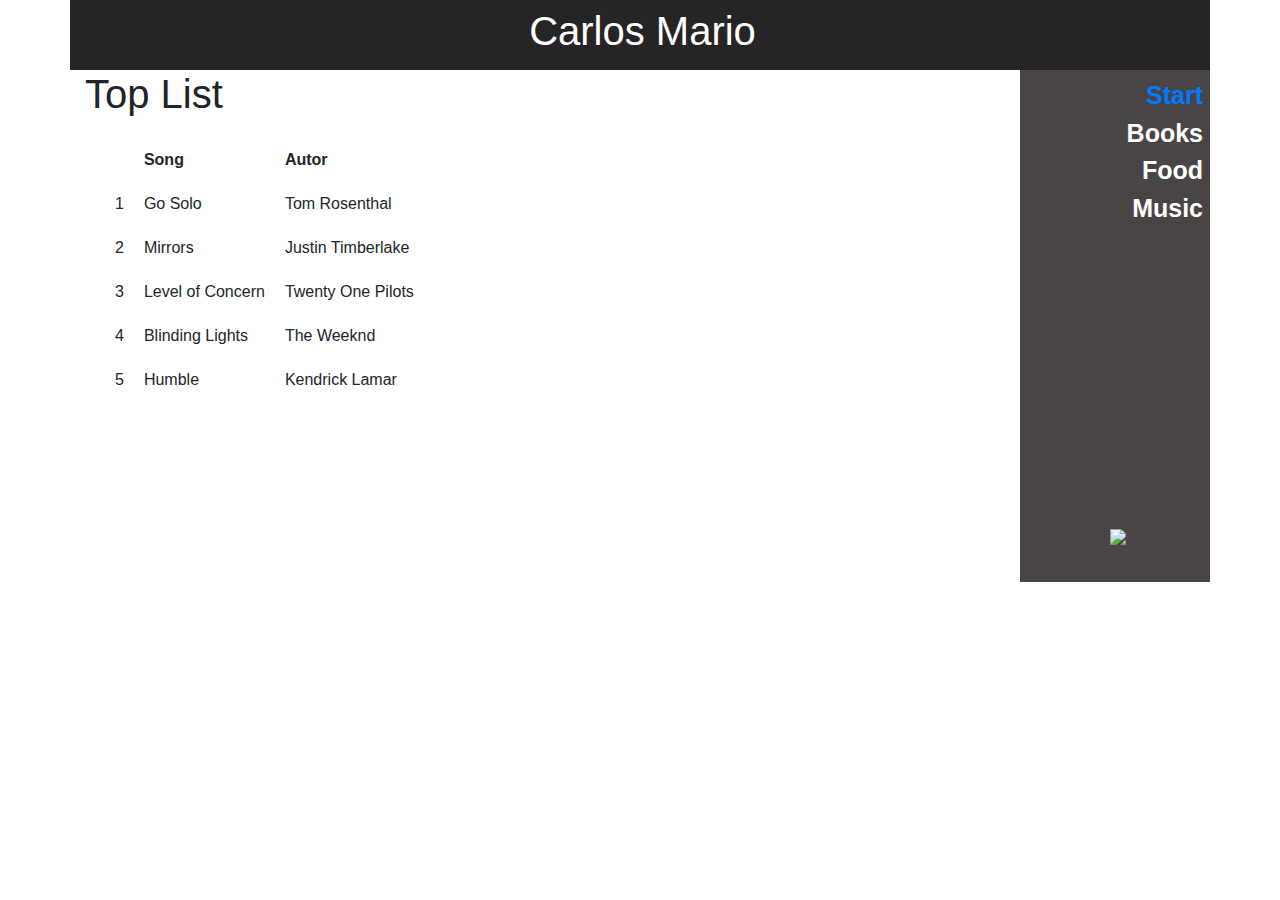
==== music.html @ 3c724421 "First commit" ====
<!DOCTYPE html>
<html>
  <head>
    <title>About Me</title>
    <meta charset="utf-8">
    <meta name="viewport" content="width=device-width, initial-scale=1, shrink-to-fit=no">
    <link rel="stylesheet" href="https://stackpath.bootstrapcdn.com/bootstrap/4.4.1/css/bootstrap.min.css" integrity="sha384-Vkoo8x4CGsO3+Hhxv8T/Q5PaXtkKtu6ug5TOeNV6gBiFeWPGFN9MuhOf23Q9Ifjh" crossorigin="anonymous">
    <link rel="stylesheet" href="style.css">
  </head>
  <body>
    <div class="container" id="header">
        <h1 id="name"></h1>
    </div>

    <div class="container">
      <div class="row">

      <div class="col-lg-10 col-sm-12">
        <h1>Top List</h1>
        <table>
          <tr>
            <th></th>
            <th>Song</th>
            <th>Autor</th>
          </tr>
          <tr>
            <td>1</td>
            <td>Go Solo</td>
            <td>Tom Rosenthal</td>
          </tr>
          <tr>
            <td>2</td>
            <td>Mirrors</td>
            <td>Justin Timberlake</td>
          </tr>
          <tr>
            <td>3</td>
            <td>Level of Concern</td>
            <td>Twenty One Pilots</td>
          </tr>
          <tr>
            <td>4</td>
            <td>Blinding Lights</td>
            <td>The Weeknd</td>
          </tr>
          <tr>
            <td>5</td>
            <td>Humble</td>
            <td>Kendrick Lamar</td>
          </tr>
        </table>
      </div>

      <div class="col-lg-2 col-sm-12" id="menu">
        <a href="index.html"><div>Start </div></a>
        <div>Books </div>
        <div>Food </div>
        <div>Music </div>
        <div align="center" id="foto">
          <img width="70%" src="https://lh3.googleusercontent.com/[base64]s427-no" >
        </div>
      </div>

      </div>
    </div>
  </body>
</html>
---- style.css ----
#header {
  background-color: #262424;
  text-align: center;
  padding: 7px;
  padding-left: 12px;
  color: white;
  font-weight: bold;
}
#first {
  padding: 30px;
}
#menu {
  background-color: #4a4545;
  padding: 7px;
  padding-left: 12px;
  color: white;
  font-weight: bold;
}
@media (min-width: 500px) {
  #name::before {content: "Carlos Mario";}
  #menu {
    text-align: right;
    font-size: 25px;
  }
  #foto {
    margin-top: 290px;
    margin-bottom: 20px;
  }
}
@media (max-width: 499px) {
  #name::before {content: "CM";}
  #maintext {text-align: justify;}
  #menu {
    font-size: 20px;
  }
  #foto {
    margin-top: 30px;
    margin-bottom: 30px;
  }
}
table {
  margin: 20px;
}
th, td { padding: 10px;}

a:link {text-decoration: none }
a:visited {color: white; text-decoration: none }
a:hover { color: white; text-decoration: none }
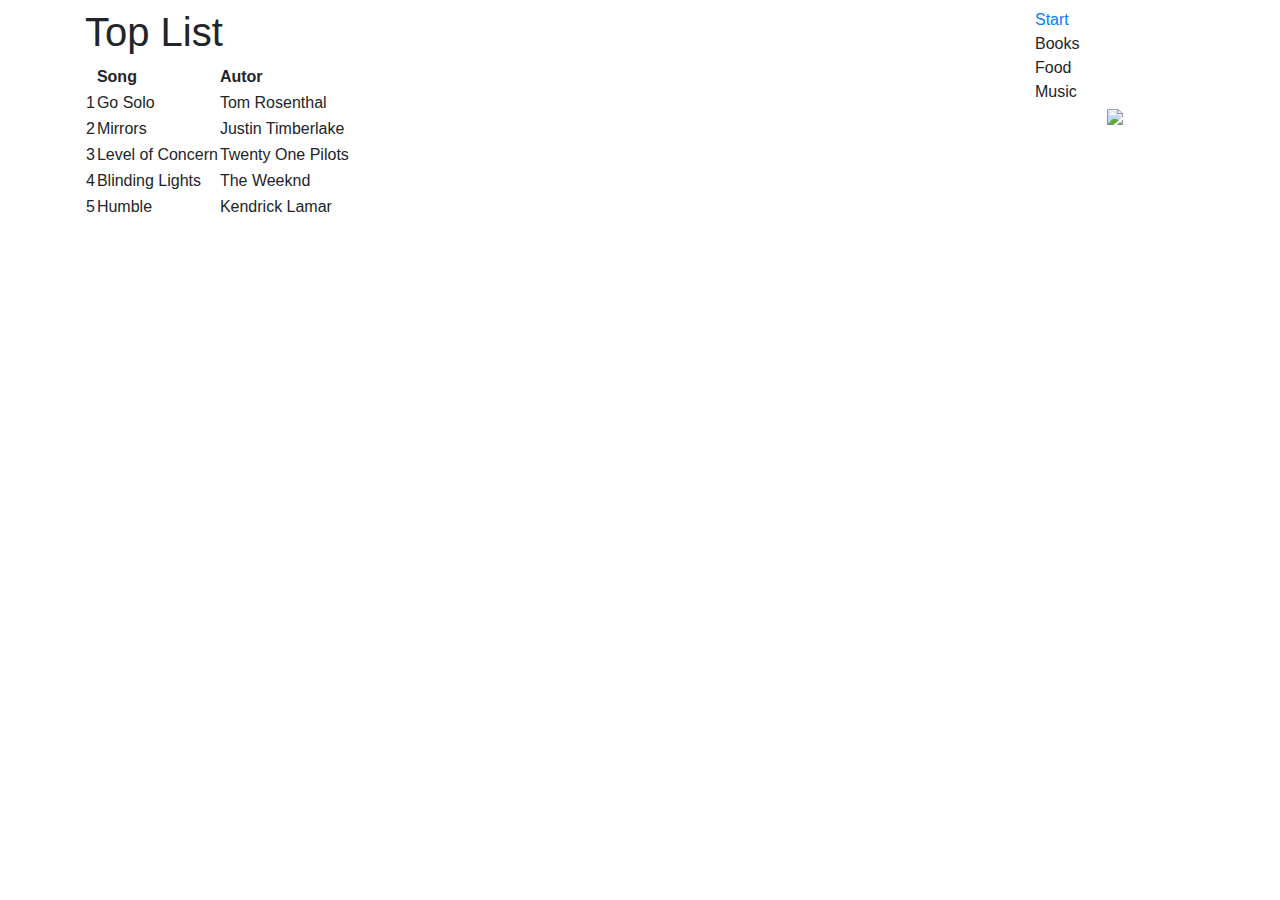
==== commit 28c2f594: "Update music.html" ====
--- a/music.html
+++ b/music.html
@@ -5,7 +5,7 @@
     <meta charset="utf-8">
     <meta name="viewport" content="width=device-width, initial-scale=1, shrink-to-fit=no">
     <link rel="stylesheet" href="https://stackpath.bootstrapcdn.com/bootstrap/4.4.1/css/bootstrap.min.css" integrity="sha384-Vkoo8x4CGsO3+Hhxv8T/Q5PaXtkKtu6ug5TOeNV6gBiFeWPGFN9MuhOf23Q9Ifjh" crossorigin="anonymous">
-    <link rel="stylesheet" href="style.css">
+    <link rel="stylesheet" href="https://github.com/CMarioPereira/Project0/blob/master/style.css">
   </head>
   <body>
     <div class="container" id="header">
@@ -52,7 +52,7 @@
       </div>
 
       <div class="col-lg-2 col-sm-12" id="menu">
-        <a href="index.html"><div>Start </div></a>
+        <a href="https://github.com/CMarioPereira/Project0/blob/master/index.html"><div>Start </div></a>
         <div>Books </div>
         <div>Food </div>
         <div>Music </div>
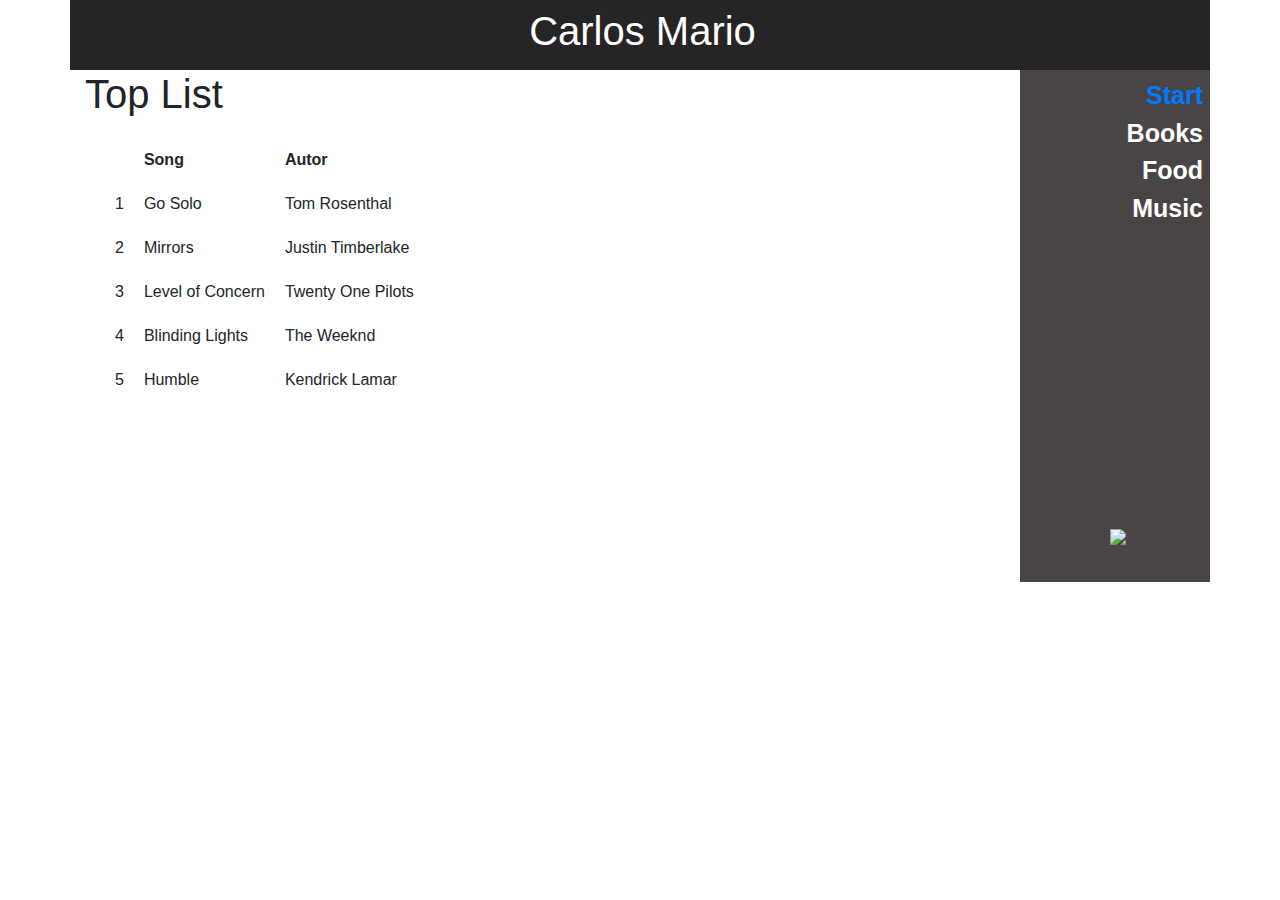
==== commit 46a9904d: "Update music.html" ====
--- a/music.html
+++ b/music.html
@@ -5,7 +5,7 @@
     <meta charset="utf-8">
     <meta name="viewport" content="width=device-width, initial-scale=1, shrink-to-fit=no">
     <link rel="stylesheet" href="https://stackpath.bootstrapcdn.com/bootstrap/4.4.1/css/bootstrap.min.css" integrity="sha384-Vkoo8x4CGsO3+Hhxv8T/Q5PaXtkKtu6ug5TOeNV6gBiFeWPGFN9MuhOf23Q9Ifjh" crossorigin="anonymous">
-    <link rel="stylesheet" href="https://github.com/CMarioPereira/Project0/blob/master/style.css">
+    <link rel="stylesheet" href="https://cmariopereira.github.io/Project0/style.css">
   </head>
   <body>
     <div class="container" id="header">
@@ -52,7 +52,7 @@
       </div>
 
       <div class="col-lg-2 col-sm-12" id="menu">
-        <a href="https://github.com/CMarioPereira/Project0/blob/master/index.html"><div>Start </div></a>
+        <a href="https://cmariopereira.github.io/Project0/"><div>Start </div></a>
         <div>Books </div>
         <div>Food </div>
         <div>Music </div>
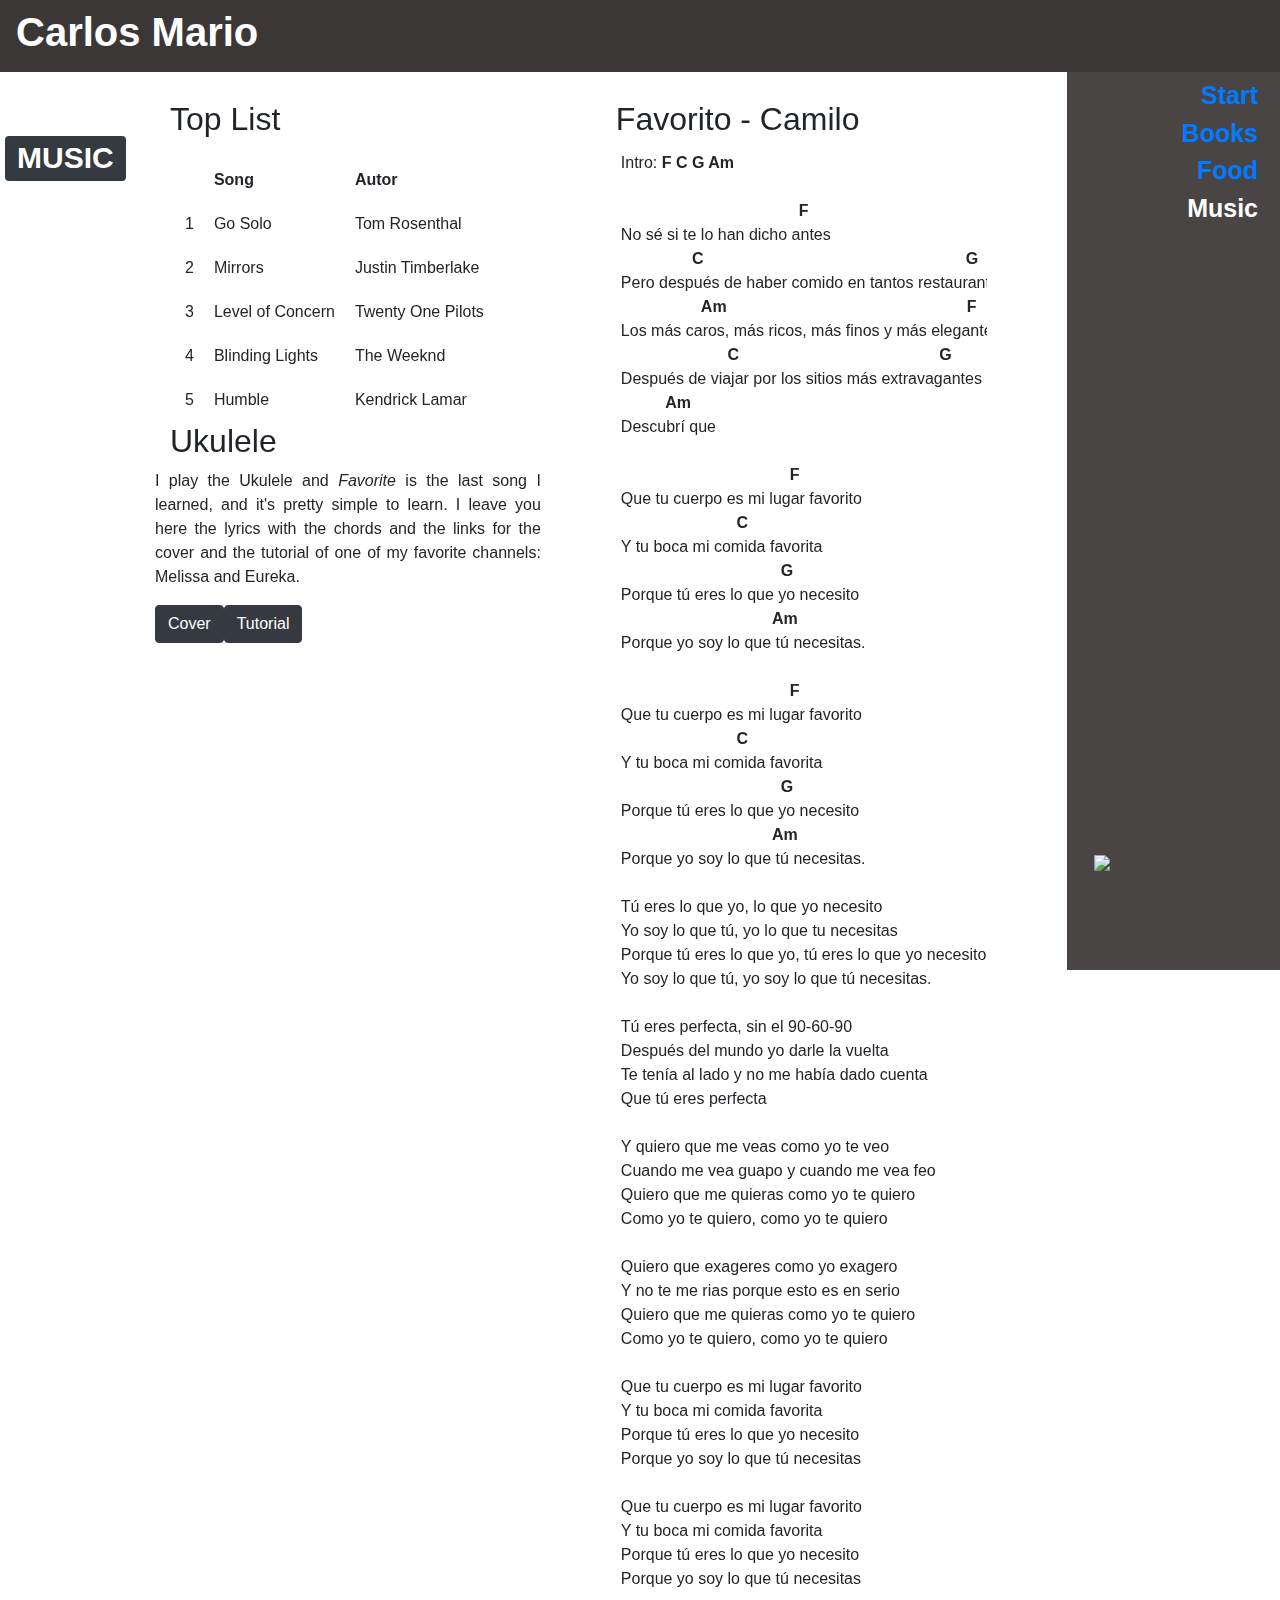
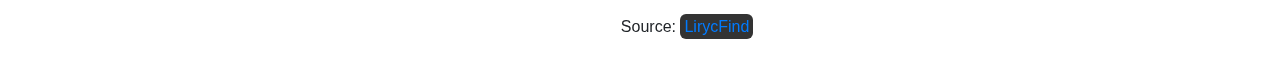
==== commit 8239e5d4: "Update music.html" ====
--- a/music.html
+++ b/music.html
@@ -5,63 +5,160 @@
     <meta charset="utf-8">
     <meta name="viewport" content="width=device-width, initial-scale=1, shrink-to-fit=no">
     <link rel="stylesheet" href="https://stackpath.bootstrapcdn.com/bootstrap/4.4.1/css/bootstrap.min.css" integrity="sha384-Vkoo8x4CGsO3+Hhxv8T/Q5PaXtkKtu6ug5TOeNV6gBiFeWPGFN9MuhOf23Q9Ifjh" crossorigin="anonymous">
-    <link rel="stylesheet" href="https://cmariopereira.github.io/Project0/style.css">
+    <link rel="stylesheet" href="style.css">
+    <style>
+      @media (min-width: 500px) {
+        body {padding-right: 100px;}
+      }
+    </style>
   </head>
+
   <body>
-    <div class="container" id="header">
-        <h1 id="name"></h1>
+
+    <nav class="navbar fixed-top navbar-dark">
+      <h1 id="name"></h1>
+    </nav>
+
+
+    <div class="row">
+      <h1 class="section"><span class="badge badge-dark">MUSIC</span></h1>
+
+      <div id="panel" class="col-lg-5 col-sm-12">
+        <div class="container">
+          <h2 class="title">Top List</h2>
+
+          <table>
+            <tr>
+              <th></th>
+              <th>Song</th>
+              <th>Autor</th>
+            </tr>
+            <tr>
+              <td>1</td>
+              <td>Go Solo</td>
+              <td>Tom Rosenthal</td>
+            </tr>
+            <tr>
+              <td>2</td>
+              <td>Mirrors</td>
+              <td>Justin Timberlake</td>
+            </tr>
+            <tr>
+              <td>3</td>
+              <td>Level of Concern</td>
+              <td>Twenty One Pilots</td>
+            </tr>
+            <tr>
+              <td>4</td>
+              <td>Blinding Lights</td>
+              <td>The Weeknd</td>
+            </tr>
+            <tr>
+              <td>5</td>
+              <td>Humble</td>
+              <td>Kendrick Lamar</td>
+            </tr>
+          </table>
+
+          <h2 class="title2">Ukulele</h2>
+          <p class="text">
+            I play the Ukulele and <i>Favorite</i> is the last song I learned,
+            and it's pretty simple to learn. I leave you here the
+            lyrics with the chords and the links for the cover and
+            the tutorial of one of my favorite channels:
+            Melissa and Eureka.
+          </p>
+          <div class="btn-group" role="group" aria-label="Basic example">
+            <a href="https://www.youtube.com/watch?v=uyLWkONGCnc"><button type="button" class="btn btn-dark">Cover</button></a>
+            <a href="https://www.youtube.com/watch?v=QxXSPdFg3G8"><button type="button" class="btn btn-dark">Tutorial</button></a>
+          </div>
+        </div>
+      </div>
+
+      <div class="col-lg-5 col-sm-12">
+        <div class="container">
+          <h2 class="title">Favorito - Camilo</h2>
+
+          <pre id="song">
+Intro: <b>F C G Am</b>
+
+                                        <b>F</b>
+No sé si te lo han dicho antes
+                <b>C</b>                                                           <b>G</b>
+Pero después de haber comido en tantos restaurantes
+                  <b>Am</b>                                                      <b>F</b>
+Los más caros, más ricos, más finos y más elegantes
+                        <b>C</b>                                             <b>G</b>
+Después de viajar por los sitios más extravagantes
+          <b>Am</b>
+Descubrí que
+
+                                      <b>F</b>
+Que tu cuerpo es mi lugar favorito
+                          <b>C</b>
+Y tu boca mi comida favorita
+                                    <b>G</b>
+Porque tú eres lo que yo necesito
+                                  <b>Am</b>
+Porque yo soy lo que tú necesitas.
+
+                                      <b>F</b>
+Que tu cuerpo es mi lugar favorito
+                          <b>C</b>
+Y tu boca mi comida favorita
+                                    <b>G</b>
+Porque tú eres lo que yo necesito
+                                  <b>Am</b>
+Porque yo soy lo que tú necesitas.
+
+Tú eres lo que yo, lo que yo necesito
+Yo soy lo que tú, yo lo que tu necesitas
+Porque tú eres lo que yo, tú eres lo que yo necesito
+Yo soy lo que tú, yo soy lo que tú necesitas.
+
+Tú eres perfecta, sin el 90-60-90
+Después del mundo yo darle la vuelta
+Te tenía al lado y no me había dado cuenta
+Que tú eres perfecta
+
+Y quiero que me veas como yo te veo
+Cuando me vea guapo y cuando me vea feo
+Quiero que me quieras como yo te quiero
+Como yo te quiero, como yo te quiero
+
+Quiero que exageres como yo exagero
+Y no te me rias porque esto es en serio
+Quiero que me quieras como yo te quiero
+Como yo te quiero, como yo te quiero
+
+Que tu cuerpo es mi lugar favorito
+Y tu boca mi comida favorita
+Porque tú eres lo que yo necesito
+Porque yo soy lo que tú necesitas
+
+Que tu cuerpo es mi lugar favorito
+Y tu boca mi comida favorita
+Porque tú eres lo que yo necesito
+Porque yo soy lo que tú necesitas
+
+Source: <a id="link"href="https://www.lyricfind.com/">LirycFind</a>
+      </pre>
+      </div>
     </div>
 
-    <div class="container">
-      <div class="row">
-
-      <div class="col-lg-10 col-sm-12">
-        <h1>Top List</h1>
-        <table>
-          <tr>
-            <th></th>
-            <th>Song</th>
-            <th>Autor</th>
-          </tr>
-          <tr>
-            <td>1</td>
-            <td>Go Solo</td>
-            <td>Tom Rosenthal</td>
-          </tr>
-          <tr>
-            <td>2</td>
-            <td>Mirrors</td>
-            <td>Justin Timberlake</td>
-          </tr>
-          <tr>
-            <td>3</td>
-            <td>Level of Concern</td>
-            <td>Twenty One Pilots</td>
-          </tr>
-          <tr>
-            <td>4</td>
-            <td>Blinding Lights</td>
-            <td>The Weeknd</td>
-          </tr>
-          <tr>
-            <td>5</td>
-            <td>Humble</td>
-            <td>Kendrick Lamar</td>
-          </tr>
-        </table>
-      </div>
-
       <div class="col-lg-2 col-sm-12" id="menu">
-        <a href="https://cmariopereira.github.io/Project0/"><div>Start </div></a>
-        <div>Books </div>
-        <div>Food </div>
-        <div>Music </div>
-        <div align="center" id="foto">
-          <img width="70%" src="https://lh3.googleusercontent.com/[base64]s427-no" >
+        <div class="container">
+          <a href="https://cmariopereira.github.io/Project0/"><div>Start </div></a>
+          <a href="https://cmariopereira.github.io/Project0/books.html"><div>Books </div></a>
+          <a href="https://cmariopereira.github.io/Project0/food.html"><div>Food </div></a>
+          <div>Music </div>
+          <div align="center" id="foto">
+            <img width="70%" src="https://github.com/CMarioPereira/Project0/blob/master/logo.png?raw=true" >
+          </div>
         </div>
       </div>
 
       </div>
-    </div>
+
   </body>
 </html>
--- a/style.css
+++ b/style.css
@@ -0,0 +1,103 @@
+.navbar {
+  background-color: #3b3737;
+  text-align: center;
+  color: white;
+}
+
+#first {padding: 35px;}
+#text1 {text-align: justify;}
+#menu {
+  background-color: #4a4545;
+  padding: 7px;
+  padding-left: 12px;
+  color: white;
+  font-weight: bold;
+}
+#song {
+  font-family: "Helvetica";
+  font-size: 16px;
+  padding-top:5px;
+  padding-left: 20px;
+}
+body {padding-top: 70px;}
+@media (min-width: 500px) {
+  body {padding-left: 140px;}
+  #header { top: 0;  position: fixed; left: 0;}
+  .section {left: 0; position: fixed;}
+  #name::before {
+    content: "Carlos Mario";
+    font-weight: bold;
+    color: white;
+  }
+  #menu {
+    text-align: right;
+    font-size: 25px;
+    height: 100%;
+    up: 42px;
+    right: 0;
+    position: fixed;
+  }
+  #foto {
+    bottom: 20px;
+    position: fixed;
+  }
+}
+@media (max-width: 499px) {
+  #name::before {content: "CM"; font-weight: bold;}
+  .title2 {padding-top: 20px;}
+  ol {margin-bottom: 40px;}
+  ol li {
+    text-align: justify;
+    padding-right: 15px;
+  }
+  #menu {
+    font-size: 23px;
+  }
+  #foto {
+    margin-top: 30px;
+    margin-bottom: 30px;
+  }
+  .section {display: none;}
+  #jump{display: none;}
+  .text {
+    padding-left: 15px;
+    padding-right: 15px;
+  }
+}
+
+table { margin: 20px; margin-bottom: 0;}
+th, td { padding: 10px;}
+
+
+.section {
+  left: 0;
+  padding: 20px;
+  padding-left: 5px;
+  margin-top: 40px;
+  color: white;
+  font-weight: bold;
+}
+
+.title {
+  padding-top: 30px;
+  padding-left: 15px;
+}
+.title2 {padding-left: 15px;}
+.title3 {
+  padding: 20px;
+  padding-bottom: 10px;
+  text-align: center;
+  font-weight: lighter;
+}
+.text {text-align: justify;}
+.cover{margin: 20px; margin-top: 5px;}
+
+a:link {text-decoration: none }
+a:visited {color: white; text-decoration: none }
+a:hover { color: white; text-decoration: none }
+
+#link {
+  background-color: #333;
+  padding: 4px;
+  border-radius: 6px;
+}
